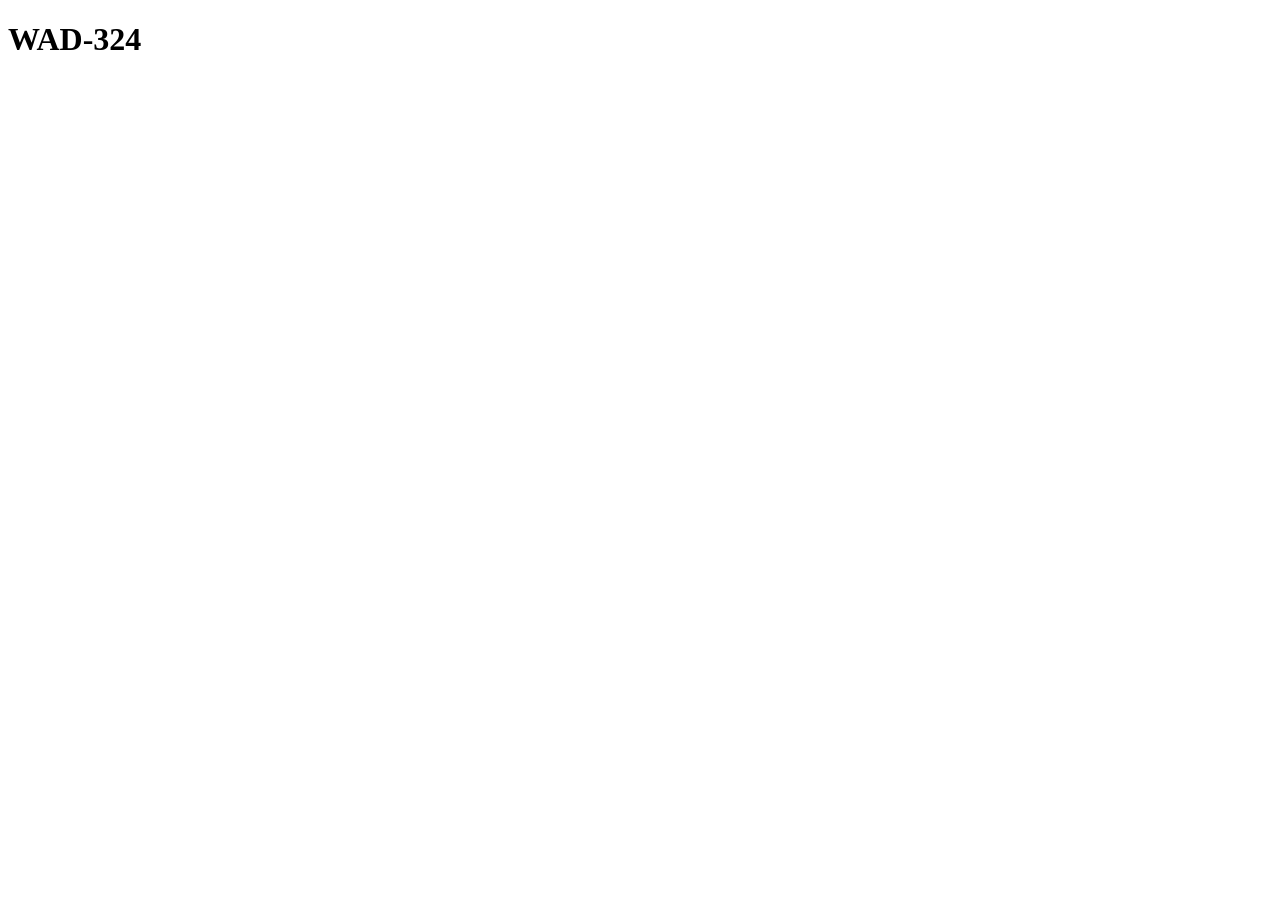
==== index.html @ ff3cc792 "add index" ====
<!DOCTYPE html>
<html lang="en">
<head>
    <meta charset="UTF-8">
    <meta name="viewport" content="width=device-width, initial-scale=1.0">
    <title>Document</title>
</head>
<body>
<h1>WAD-324</h1>
</body>
</html>
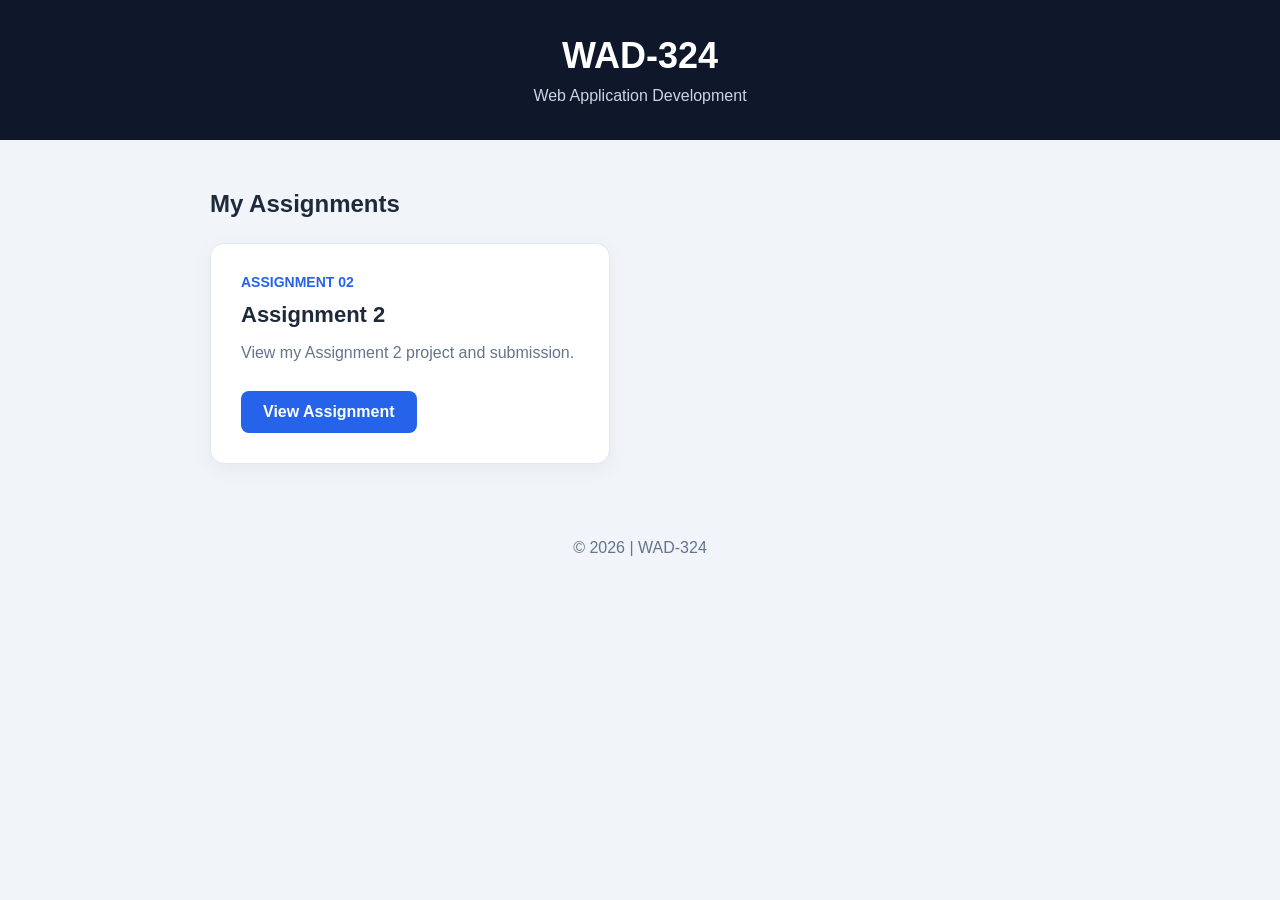
==== commit 8c5c9c1a: "add index" ====
--- a/index.html
+++ b/index.html
@@ -1,11 +1,140 @@
+
 <!DOCTYPE html>
 <html lang="en">
 <head>
     <meta charset="UTF-8">
     <meta name="viewport" content="width=device-width, initial-scale=1.0">
-    <title>Document</title>
+    <title>WAD-324 | My Assignments</title>
+
+    <style>
+        * {
+            margin: 0;
+            padding: 0;
+            box-sizing: border-box;
+        }
+
+        body {
+            font-family: Arial, sans-serif;
+            background: #f1f5f9;
+            color: #1e293b;
+            min-height: 100vh;
+        }
+
+        header {
+            background: #0f172a;
+            color: white;
+            padding: 35px 20px;
+            text-align: center;
+        }
+
+        header h1 {
+            font-size: 36px;
+            margin-bottom: 10px;
+        }
+
+        header p {
+            color: #cbd5e1;
+            font-size: 16px;
+        }
+
+        main {
+            max-width: 900px;
+            margin: 50px auto;
+            padding: 0 20px;
+        }
+
+        .section-title {
+            margin-bottom: 25px;
+            font-size: 24px;
+        }
+
+        .assignment-card {
+            background: white;
+            padding: 30px;
+            border-radius: 14px;
+            border: 1px solid #e2e8f0;
+            box-shadow: 0 5px 20px rgba(0,0,0,0.05);
+            max-width: 400px;
+            transition: 0.3s;
+        }
+
+        .assignment-card:hover {
+            transform: translateY(-5px);
+            box-shadow: 0 10px 25px rgba(0,0,0,0.1);
+        }
+
+        .assignment-number {
+            color: #2563eb;
+            font-size: 14px;
+            font-weight: bold;
+            margin-bottom: 12px;
+        }
+
+        .assignment-card h3 {
+            font-size: 22px;
+            margin-bottom: 12px;
+        }
+
+        .assignment-card p {
+            color: #64748b;
+            line-height: 1.6;
+            margin-bottom: 25px;
+        }
+
+        .assignment-link {
+            display: inline-block;
+            background: #2563eb;
+            color: white;
+            text-decoration: none;
+            padding: 12px 22px;
+            border-radius: 8px;
+            font-weight: bold;
+            transition: 0.3s;
+        }
+
+        .assignment-link:hover {
+            background: #1d4ed8;
+        }
+
+        footer {
+            text-align: center;
+            padding: 25px;
+            color: #64748b;
+        }
+    </style>
 </head>
+
 <body>
-<h1>WAD-324</h1>
+
+    <header>
+        <h1>WAD-324</h1>
+        <p>Web Application Development</p>
+    </header>
+
+    <main>
+        <h2 class="section-title">My Assignments</h2>
+
+        <!-- Assignment 2 -->
+        <div class="assignment-card">
+            <div class="assignment-number">ASSIGNMENT 02</div>
+
+            <h3>Assignment 2</h3>
+
+            <p>
+                View my Assignment 2 project and submission.
+            </p>
+
+            <!-- Replace # with your assignment link -->
+            <a href="#" class="assignment-link" target="_blank">
+                View Assignment
+            </a>
+        </div>
+
+    </main>
+
+    <footer>
+        &copy; 2026 | WAD-324
+    </footer>
+
 </body>
-</html>+</html>
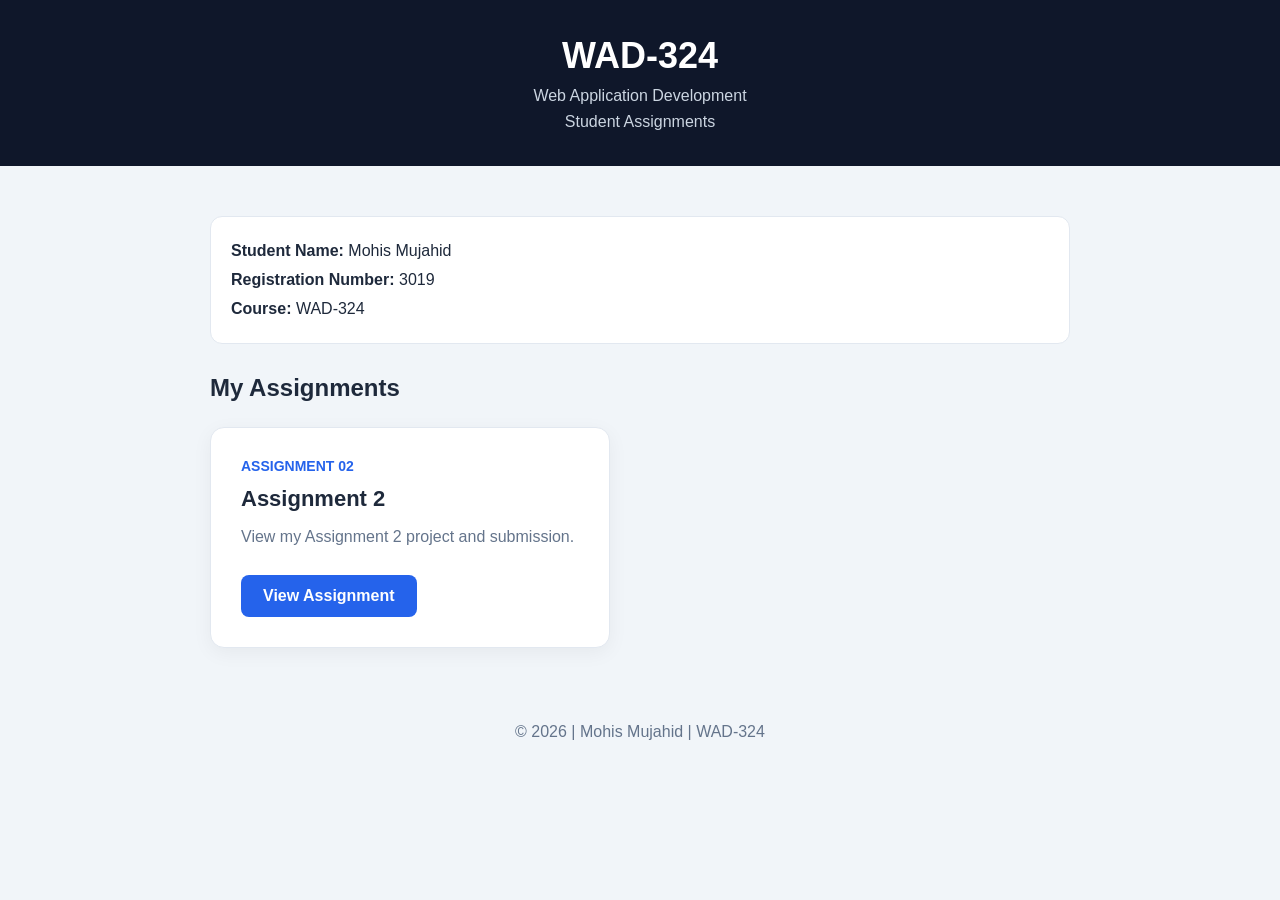
==== commit 72d6aa36: "Add HTML website" ====
--- a/index.html
+++ b/index.html
@@ -4,7 +4,7 @@
 <head>
     <meta charset="UTF-8">
     <meta name="viewport" content="width=device-width, initial-scale=1.0">
-    <title>WAD-324 | My Assignments</title>
+    <title>WAD-324 | Mohis Mujahid</title>
 
     <style>
         * {
@@ -35,6 +35,7 @@
         header p {
             color: #cbd5e1;
             font-size: 16px;
+            margin-top: 8px;
         }
 
         main {
@@ -46,6 +47,15 @@
         .section-title {
             margin-bottom: 25px;
             font-size: 24px;
+        }
+
+        .student-info {
+            background: white;
+            padding: 20px;
+            border-radius: 12px;
+            margin-bottom: 30px;
+            border: 1px solid #e2e8f0;
+            line-height: 1.8;
         }
 
         .assignment-card {
@@ -109,13 +119,22 @@
     <header>
         <h1>WAD-324</h1>
         <p>Web Application Development</p>
+        <p>Student Assignments</p>
     </header>
 
     <main>
+
+        <div class="student-info">
+            <p><strong>Student Name:</strong> Mohis Mujahid</p>
+            <p><strong>Registration Number:</strong> 3019</p>
+            <p><strong>Course:</strong> WAD-324</p>
+        </div>
+
         <h2 class="section-title">My Assignments</h2>
 
         <!-- Assignment 2 -->
         <div class="assignment-card">
+
             <div class="assignment-number">ASSIGNMENT 02</div>
 
             <h3>Assignment 2</h3>
@@ -124,16 +143,18 @@
                 View my Assignment 2 project and submission.
             </p>
 
-            <!-- Replace # with your assignment link -->
-            <a href="#" class="assignment-link" target="_blank">
+            <a href="assignment2/index.html"
+               class="assignment-link"
+               target="_blank">
                 View Assignment
             </a>
+
         </div>
 
     </main>
 
     <footer>
-        &copy; 2026 | WAD-324
+        &copy; 2026 | Mohis Mujahid | WAD-324
     </footer>
 
 </body>
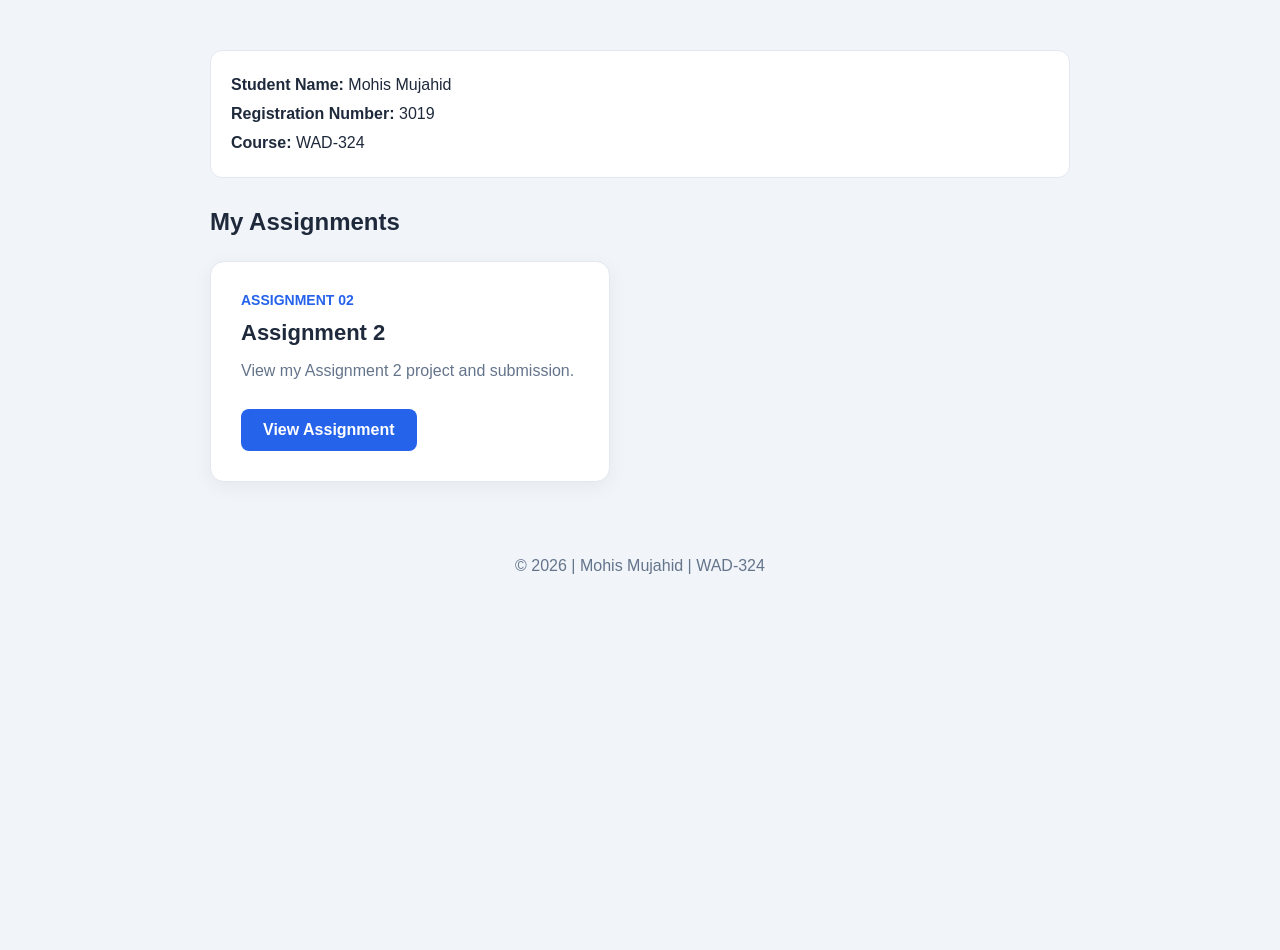
==== commit 8e7af984: "Add HTML website" ====
--- a/index.html
+++ b/index.html
@@ -18,24 +18,6 @@
             background: #f1f5f9;
             color: #1e293b;
             min-height: 100vh;
-        }
-
-        header {
-            background: #0f172a;
-            color: white;
-            padding: 35px 20px;
-            text-align: center;
-        }
-
-        header h1 {
-            font-size: 36px;
-            margin-bottom: 10px;
-        }
-
-        header p {
-            color: #cbd5e1;
-            font-size: 16px;
-            margin-top: 8px;
         }
 
         main {
@@ -116,12 +98,6 @@
 
 <body>
 
-    <header>
-        <h1>WAD-324</h1>
-        <p>Web Application Development</p>
-        <p>Student Assignments</p>
-    </header>
-
     <main>
 
         <div class="student-info">
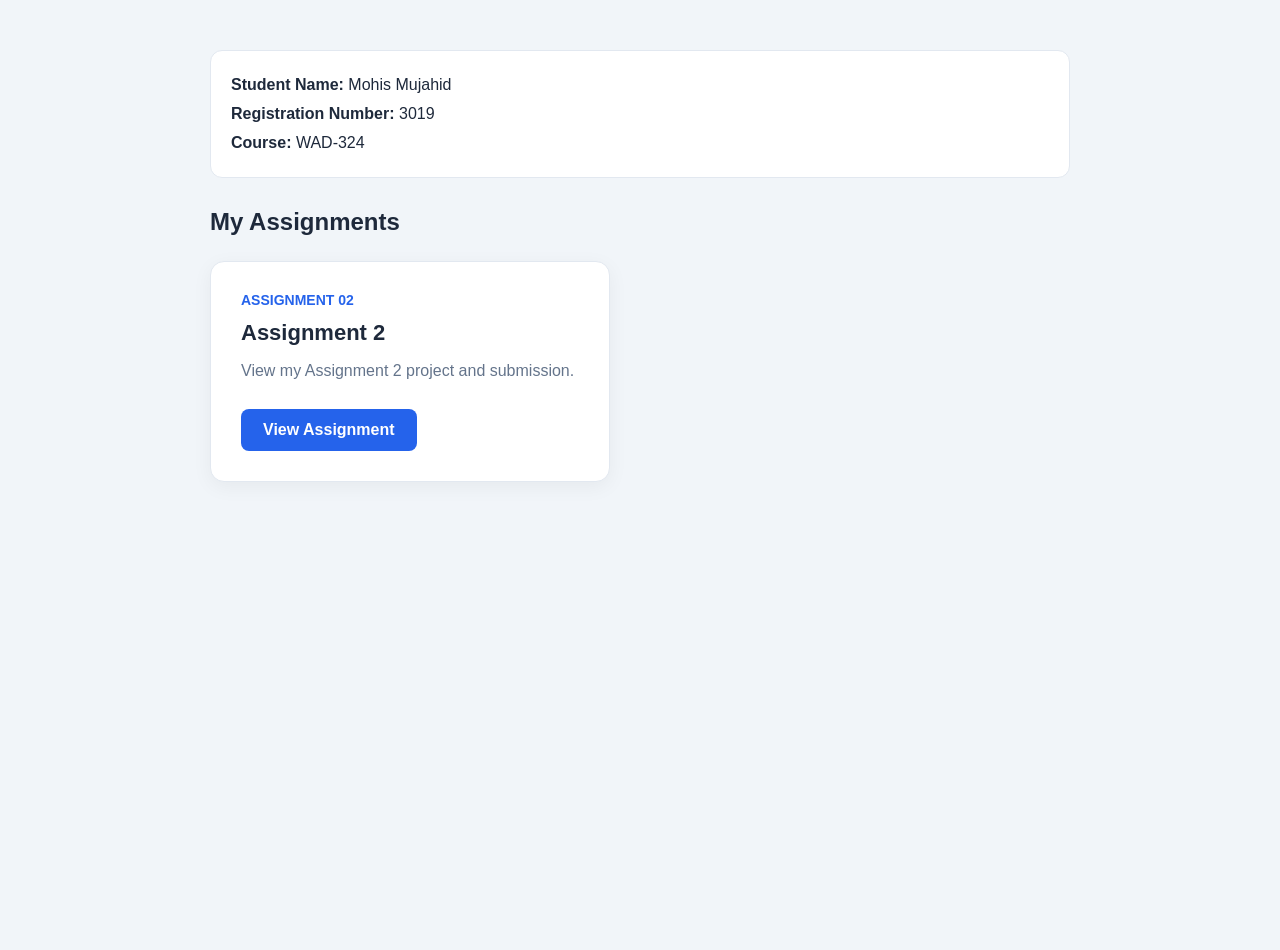
==== commit 452363af: "Add HTML website" ====
--- a/index.html
+++ b/index.html
@@ -87,12 +87,6 @@
         .assignment-link:hover {
             background: #1d4ed8;
         }
-
-        footer {
-            text-align: center;
-            padding: 25px;
-            color: #64748b;
-        }
     </style>
 </head>
 
@@ -128,10 +122,5 @@
         </div>
 
     </main>
-
-    <footer>
-        &copy; 2026 | Mohis Mujahid | WAD-324
-    </footer>
-
 </body>
 </html>
